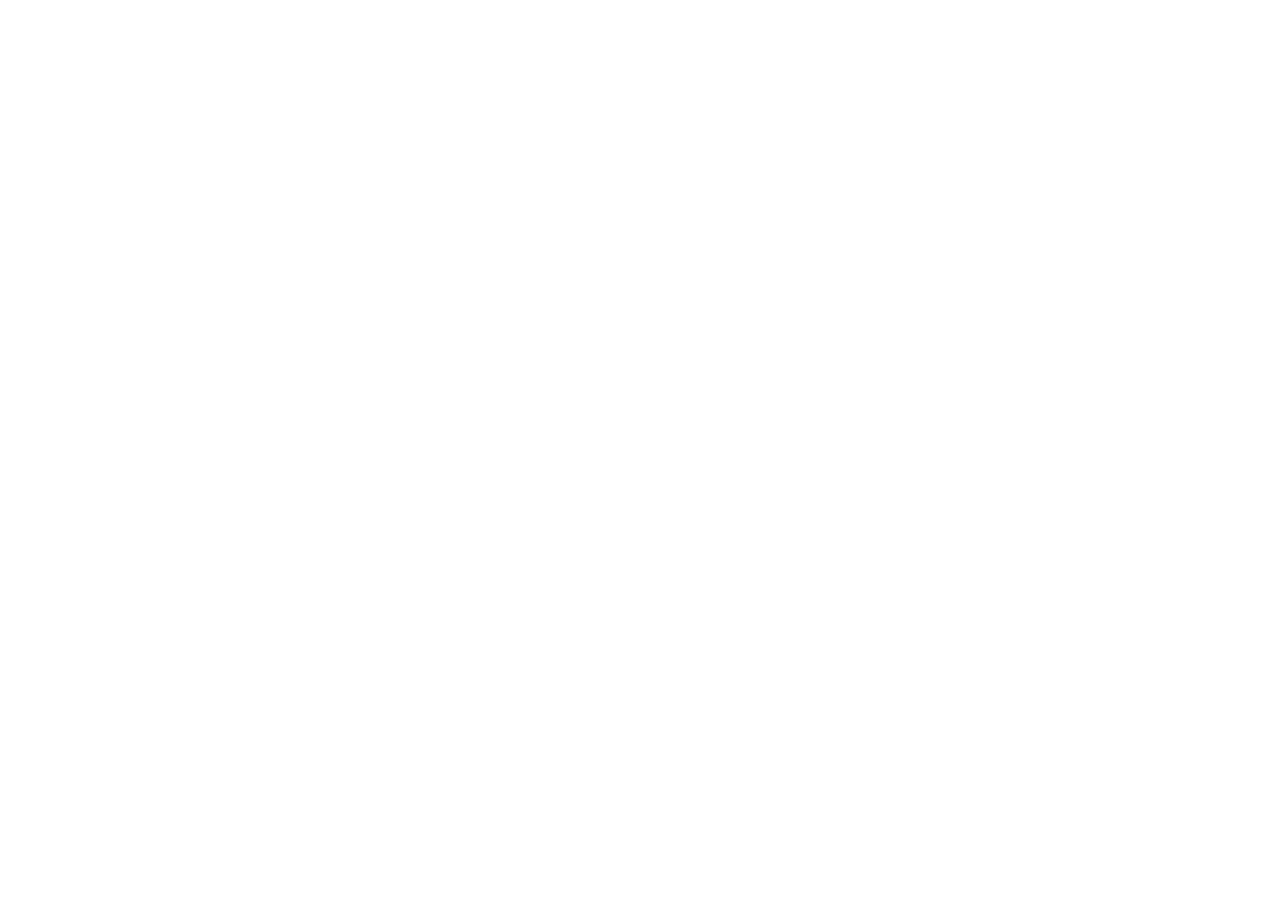
==== index.html @ c2a3691d "initial commit" ====
<!DOCTYPE html>
<html>
<head>
    <meta charset="UTF-8" />
    <title>Hello World</title>

    <!-- Для работы React -->
    <script src="https://cdnjs.cloudflare.com/ajax/libs/react/16.6.3/umd/react.development.js"></script>
    <script src="https://cdnjs.cloudflare.com/ajax/libs/react-dom/16.6.3/umd/react-dom.development.js"></script>

    <!-- Для работы JSX -->
    <script src="https://cdnjs.cloudflare.com/ajax/libs/babel-standalone/6.26.0/babel.js"></script>
</head>
<body>
<div id="root"></div>

<!-- Компонент List Item -->
<script type="text/babel" src="scripts/list-item.jsx">
    import ListItem
</script>
<!-- Компонент List -->
<script type="text/babel" src="scripts/list.jsx">
    import List
</script>
<!-- Компонент Header -->
<script type="text/babel" src="scripts/header.jsx">
    import Header
</script>
<!-- Компонент Wrapper -->
<script type="text/babel" src="scripts/wrapper.jsx">
    import Wrapper
</script>
<!-- React приложение -->
<script type="text/babel" src="scripts/app.jsx"></script>
</body>
</html>
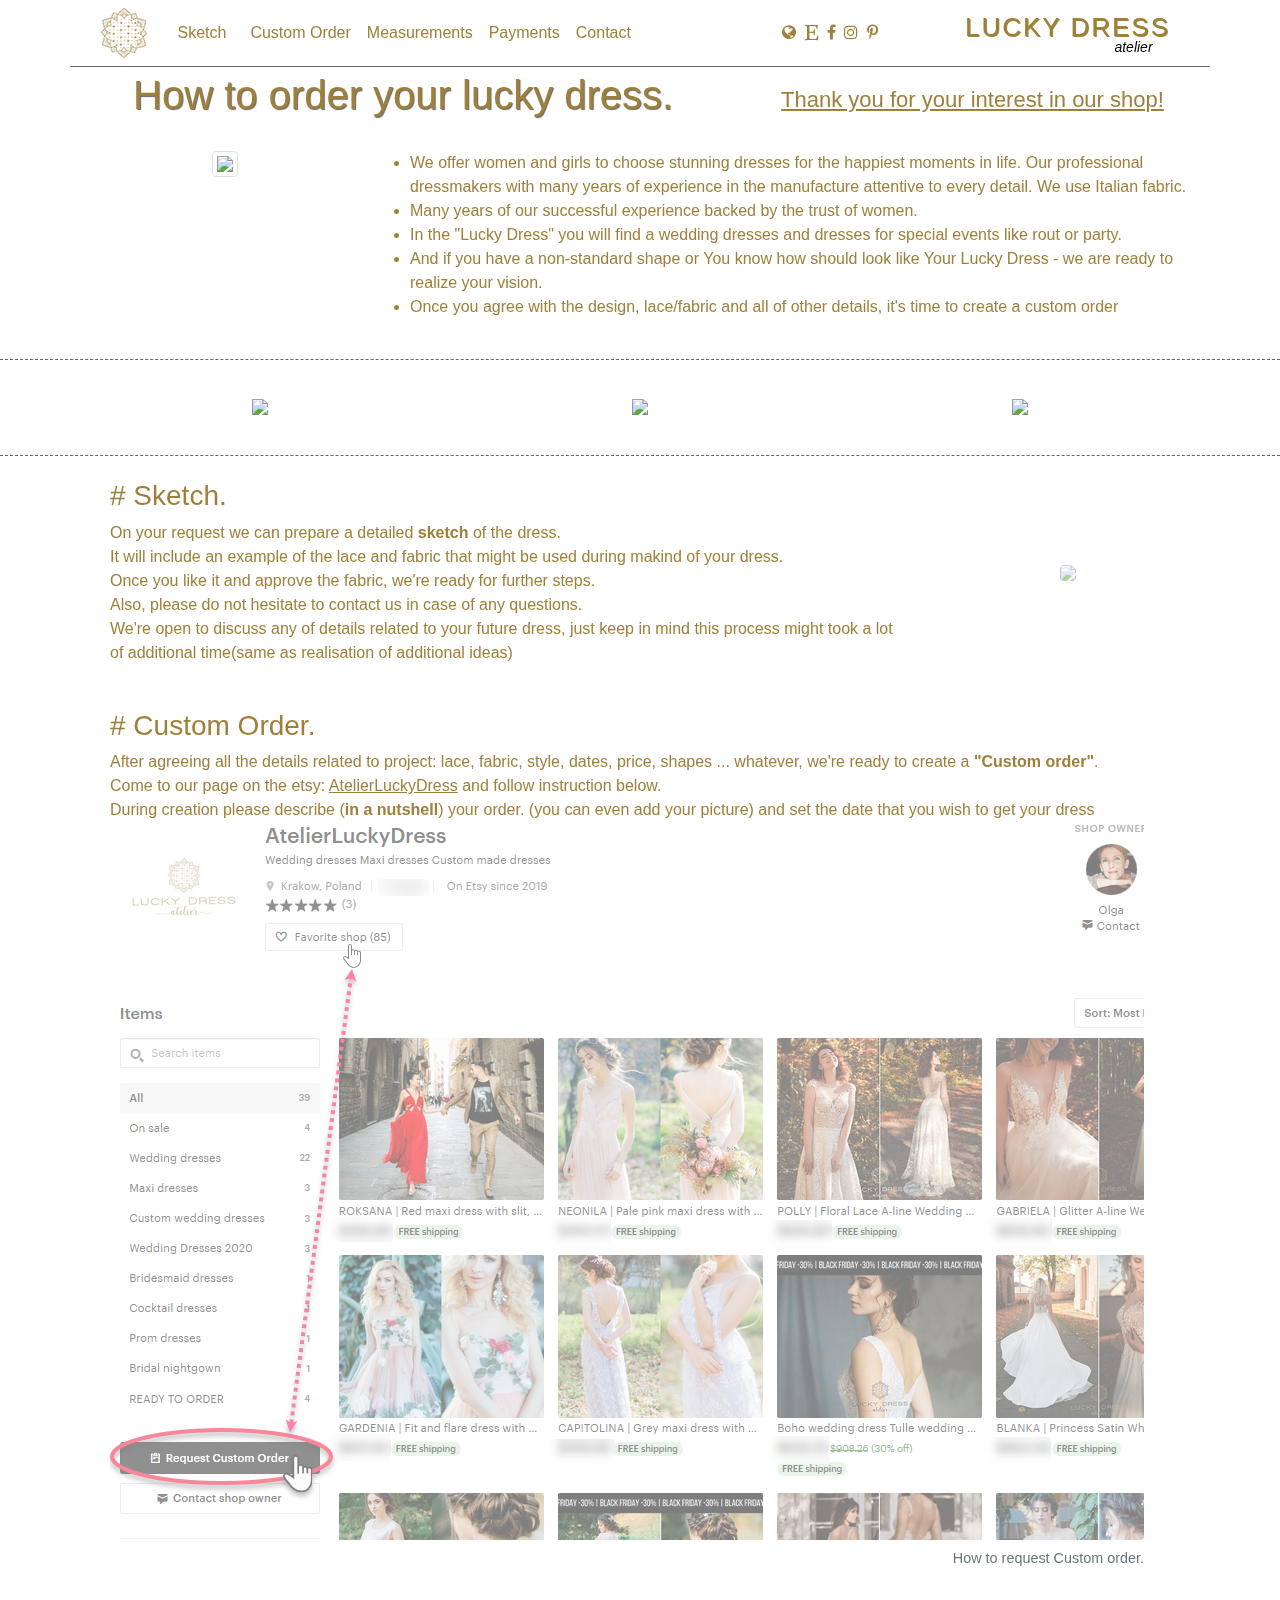
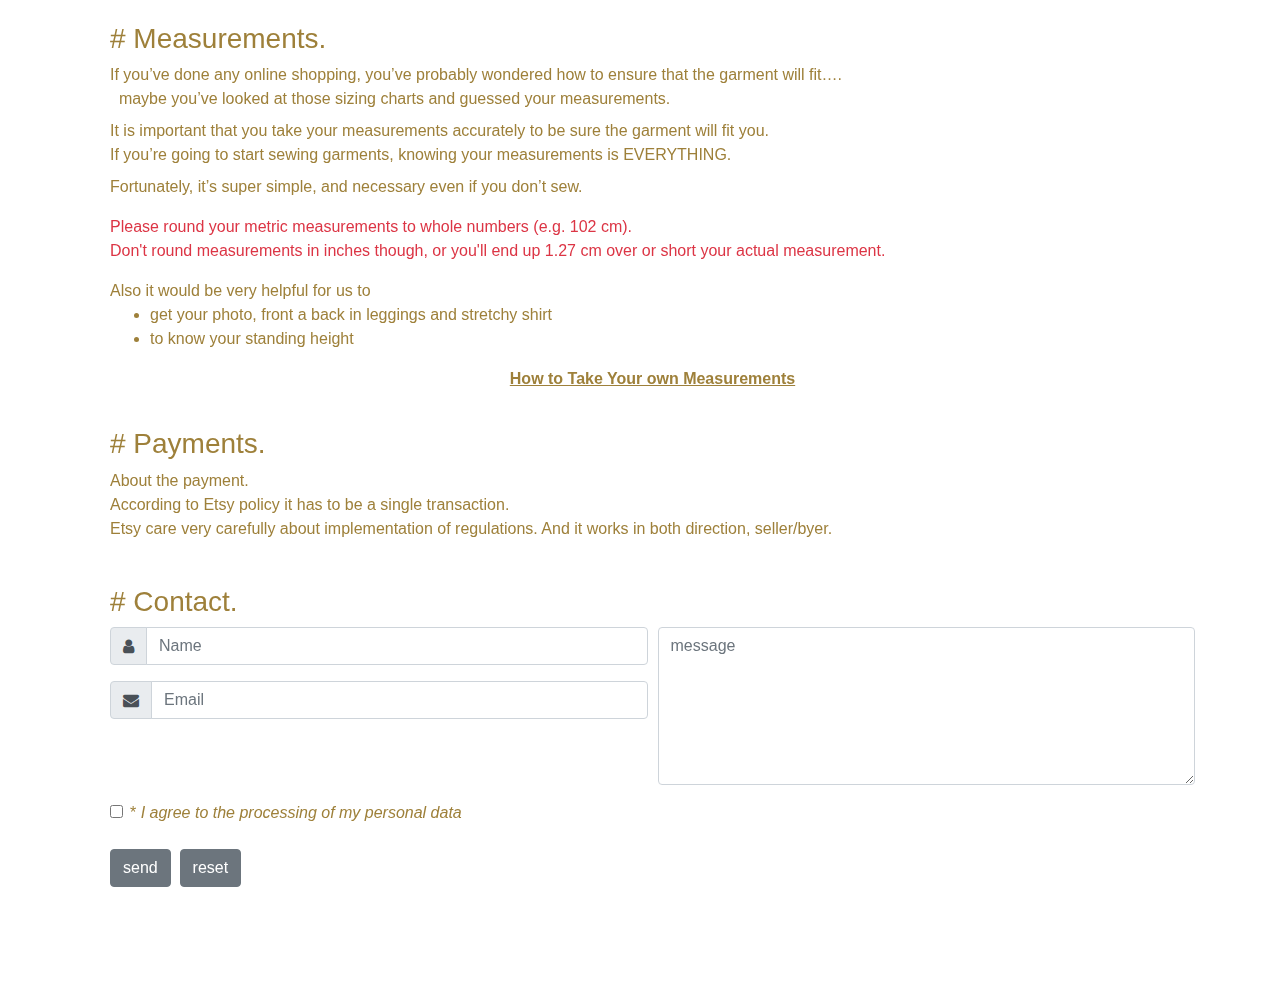
==== commit 5a21399c: "finished version, ready to be adaptive" ====
--- a/index.html
+++ b/index.html
@@ -1,36 +1,239 @@
-<!DOCTYPE html>
-<html>
+<!doctype html>
+<html lang="en">
 <head>
-    <meta charset="UTF-8" />
-    <title>Hello World</title>
-
-    <!-- Для работы React -->
-    <script src="https://cdnjs.cloudflare.com/ajax/libs/react/16.6.3/umd/react.development.js"></script>
-    <script src="https://cdnjs.cloudflare.com/ajax/libs/react-dom/16.6.3/umd/react-dom.development.js"></script>
-
-    <!-- Для работы JSX -->
-    <script src="https://cdnjs.cloudflare.com/ajax/libs/babel-standalone/6.26.0/babel.js"></script>
+    <!-- Required meta tags -->
+    <meta charset="utf-8">
+    <meta name="x-ua-compatible" content="IE=edge,chrome=1" http_equiv="X-UA-Compatible">
+    <meta name="viewport" content="width=device-width, initial-scale=1, shrink-to-fit=no">
+    <meta name="msapplication-tap-highlight" content="no">
+
+    <meta name="keywords" content=""/>
+    <meta name="description" content=""/>
+    <meta name="robots" content="index"/>
+    <meta name="author" content="Yukai">
+    <meta property="fb:app_id" content="453526095028535" />
+    <meta property="og:url" content="https://lucky-dress.eu" />
+    <meta property="og:type" content="website" />
+    <meta property="article:author" content="Lucky DRESS" />
+    <meta property="article:publisher" content="https://www.facebook.com/luckydresskrakow/" />
+    <meta property="og:title" content="Lucky DRESS - Atelier" />
+    <meta property="og:description" content="Wedding, evening and cocktail dresses" />
+    <meta property="og:image" content="http://www.luckydress.eu/i/aboutus03.jpg" />
+    <meta property="og:image:secure_url" content="http://www.luckydress.eu/i/aboutus03.jpg" />
+    <meta property="og:image:type" content="image/jpeg" />
+    <meta property="og:image:width" content="600" />
+    <meta property="og:image:height" content="361" />
+    <meta property="og:locale" content="en_GB" />
+    <meta property="og:locale:alternate" content="pl_PL" />
+    <meta property="og:site_name" content="Fashion" />
+    <meta itemprop="name" content="Lucky DRESS - Atelier" />
+    <meta itemprop="description" content="Wedding, evening and cocktail dresses" />
+    <meta itemprop="image" content="http://www.luckydress.eu/i/aboutus03.jpg" />
+
+    <!-- Bootstrap CSS -->
+    <link href="/css/font-awesome.min.css" rel="stylesheet" type="text/css">
+    <link rel="stylesheet" href="/css/bootstrap.min.css">
+    <link rel="stylesheet" href="/css/custom.css">
+    <link rel="stylesheet" href="/css/animate.css">
+    <title>Lucky DRESS four steps to order</title>
 </head>
+
 <body>
-<div id="root"></div>
-
-<!-- Компонент List Item -->
-<script type="text/babel" src="scripts/list-item.jsx">
-    import ListItem
-</script>
-<!-- Компонент List -->
-<script type="text/babel" src="scripts/list.jsx">
-    import List
-</script>
-<!-- Компонент Header -->
-<script type="text/babel" src="scripts/header.jsx">
-    import Header
-</script>
-<!-- Компонент Wrapper -->
-<script type="text/babel" src="scripts/wrapper.jsx">
-    import Wrapper
-</script>
-<!-- React приложение -->
-<script type="text/babel" src="scripts/app.jsx"></script>
+
+<div class="container">
+
+  <div class="row menu-border myhdr">
+    <div class="col-md-7 col-sm-12 text-left">
+      <nav class="navbar navbar-expand-lg navbar-light font-weight-bold navbar-expand-sm">
+      <button class="navbar-toggler" type="button" data-toggle="collapse" data-target="#navbarNavAltMarkup" aria-controls="nav-content" aria-expanded="false" aria-label="Toggle navigation"><span class="navbar-toggler-icon"></span></button>
+        <div class="collapse navbar-collapse" id="navbarNavAltMarkup">
+            <img src="/i/goldLeftLogo.png" style="padding-right: 10px;" >&nbsp;
+            <div class="navbar-nav">
+              <a class="nav-item nav-link main-nav ml-2 mr-2 page-scroll" href="#sketch">Sketch</a>
+              <a class="nav-item nav-link main-nav page-scroll" href="#customOrder">Custom Order</a>
+              <a class="nav-item nav-link main-nav page-scroll" href="#Measurements">Measurements</a>
+              <a class="nav-item nav-link main-nav page-scroll" href="#Payments">Payments</a>
+              <a class="nav-item nav-link main-nav page-scroll" href="#Contact">Contact</a>
+            </div>
+        </div>
+      </nav>
+    </div>
+    <div class="col-2 d-none d-md-block align-middle text-center text-sm-center align-self-center">
+      <a title="Lucky DRESS EU Web Page" target="_blank" href="https://www.lucky-dress.eu/"><i class="fa fa-globe" aria-hidden="true"></i></a>
+      <a title="Lucky DRESS EU on Etsy" target="_blank" href="https://www.etsy.com/shop/AtelierLuckyDress"><i class="fa fa-etsy pl-1" aria-hidden="true"></i></a>
+      <a title="Lucky DRESS EU on Facebook" target="_blank" href="https://www.facebook.com/luckydresskrakow/"><i class="fa fa-facebook pl-1" aria-hidden="true"></i></a>
+      <a title="Lucky DRESS EU on Instagram" target="_blank" href="https://www.instagram.com/lucky_dress_atelier"><i class="fa fa-instagram pl-1" aria-hidden="true"></i></a>
+      <a title="Lucky DRESS EU on Pinterest" target="_blank" href="https://www.pinterest.com/ldressatelier/"><i class="fa fa-pinterest-p pl-1" aria-hidden="true"></i></i></a>
+    </div>
+    <div class="col-3 d-none d-md-block align-middle text-center text-sm-center align-self-center ">
+      <div class="main-logo">LUCKY DRESS</div> <div class="main-logo-small">atelier</div>
+    </div>
+  </div>
+
+  <div class="row cntn mt-1 pb-4">
+    <div class="col-7"><h1 class="pl-5 animated bounceInLeft shadow-effect main-fnt main-headers brand-heading">How to order your lucky dress.</h1></div>
+    <div class="col-5 text-center d-none d-sm-block align-top d-flex align-self-center">
+      <div class="main-headers thanks">Thank you for your interest in our shop!</div>
+    </div>
+  </div>
+
+  <div class="row cntn">
+    <div class="col-3 text-center about">
+      <img class="rounded img-fluid img-thumbnail" src="/i/aboutus01.jpg">
+    </div>
+    <div class="col-9 main-fnt main-fnt-size d-flex align-self-center">
+      <ul class="animated bounceInRight">
+        <li>We offer women and girls to choose stunning dresses for the happiest moments in life. Our professional dressmakers with many years of experience in the manufacture attentive to every detail. We use Italian fabric.</li>
+        <li>Many years of our successful experience backed by the trust of women.</li>
+        <li>In the "Lucky Dress" you will find a wedding dresses and dresses for special events like rout or party.</li>
+        <li>And if you have a non-standard shape or You know how should look like Your Lucky Dress - we are ready to realize your vision.</li>
+        <li>Once you agree with the design, lace/fabric and all of other details, it's time to create a custom order </li>
+      </ul>
+    </div>
+  </div>
+  <div class="row cntn"><div class="full-width-div brdr-cntr">&nbsp;</div></div>
+
+  <div class="row cntn text-center pt-5">
+    <div class="col-4"><img class="img-fluid rounded pt-3 pb-3" src="/i/first.jpg" height="190"></div>
+    <div class="col-4"><img class="img-fluid rounded pt-3 pb-3" src="/i/second.jpg" height="190"></div>
+    <div class="col-4"><img class="img-fluid rounded pt-3 pb-3" src="/i/third.jpg" height="190"></div>
+  </div>
+
+  <div class="row cntn"><div class="full-width-div brdr-cntr">&nbsp;</div></div>
+
+  <div class="row mb-1 pb-4 cntn pt-5" id="sketch">
+    <div class="col-9 main-fnt main-fnt-size about">
+      <h3 class="main-headers"># Sketch.</h3>
+      <div>On your request we can prepare a detailed <b>sketch</b> of the dress.<br>It will include an example of the lace and fabric that might be used during makind of your dress.<br>Once you like it and approve the fabric, we're ready for further steps.<br>Also, please do not hesitate to contact us in case of any questions.<br>We're open to discuss any of details related to your future dress, just keep in mind this process might took a lot of additional time(same as realisation of additional ideas)</div>
+    </div>
+    <div class="col-3 text-center d-none d-sm-block align-top d-flex align-self-center"><img class="sketch rounded img-fluid" src="/i/fourth.jpg"></div>
+  </div>
+
+  <div class="row mb-1" id="customOrder">
+    <div class="col-12 cntn main-fnt main-fnt-size about pt-3 pb-3">
+      <h3 class="main-headers"># Custom Order.</h3>
+      <div>After agreeing all the details related to project: lace, fabric, style, dates, price, shapes ... whatever, we're ready to create a <b>"Custom order"</b>.</div>
+      <div>Come to our page on the etsy: <a style="text-decoration: underline;" target="_blank" href="https://www.etsy.com/shop/AtelierLuckyDress">AtelierLuckyDress</a> and follow instruction below.</div>
+      <div>During creation please describe (<b>in a nutshell</b>) your order. (you can even add your picture) and set the date that you wish to get your dress </div>
+      <figure class="figure">
+        <img src="/i/customorder.png" class="figure-img img-fluid rounded sketch order" alt="How to create a Custom order.">
+        <figcaption class="figure-caption text-right">How to request Custom order.</figcaption>
+      </figure>
+    </div>
+  </div>
+
+    <div class="row mb-1" id="Measurements">
+        <div class="col-12 cntn main-fnt main-fnt-size about pt-3 pb-3">
+            <h3 class="main-headers"># Measurements.</h3>
+            <div>If you’ve done any online shopping, you’ve probably wondered how to ensure that the garment will fit…. <br> &nbsp;
+              maybe you’ve looked at those sizing charts and guessed your measurements.</div>
+            <div class="pt-2">It is important that you take your measurements accurately to be sure the garment will fit you.</div>
+            <div class="pb-2">If you’re going to start sewing garments, knowing your measurements is EVERYTHING.</div>
+            <div>Fortunately, it’s super simple, and necessary even if you don’t sew.</div>
+            <p class="text-danger mt-3">
+              Please round your metric measurements to whole numbers (e.g. 102 cm).<br>
+              Don't round measurements in inches though, or you'll end up 1.27 cm over or short your actual measurement.
+            </p>
+            <div>Also it would be very helpful for us to
+              <ul>
+                <li>get your photo, front a back in leggings and stretchy shirt</li>
+                <li>to know your standing height</li>
+              </ul>
+            </div>
+            <div class="text-center"> <a style="text-decoration: underline; font-weight: 700;" target="_blank" href="/i/How-to-take-the-measure.pdf">How to Take Your own Measurements</a> </div>
+            <!-- <div><iframe src="/i/How-to-take-the-measure.pdf" style="width:100%; height:300px;"></iframe></div> -->
+            
+        </div>
+    </div>
+
+    <div class="row mb-1" id="Payments">
+        <div class="col-12 cntn main-fnt main-fnt-size about pt-3 pb-3">
+            <h3 class="main-headers"># Payments.</h3>
+            <div>About the payment. <br>According to Etsy policy it has to be a single transaction.</div>
+            <div>Etsy care very carefully about implementation of regulations. And it works in both direction, seller/byer.</div>
+        </div>
+    </div>
+
+    <div class="row" id="Contact">
+        <div class="col-12 cntn main-fnt main-fnt-size about pt-4">
+            <h3 class="main-headers"># Contact.</h3>
+        </div>
+    </div>
+
+    <div class="row">
+        <div class="col-12 cntn main-fnt main-fnt-size about pb-5 mb-4" id="form-div">
+            <form role="form" id="contactForm" class="animated shake needs-validation">
+                <div class="form-row">
+                    <div class="col-6">
+                        <div class="form-group">
+                            <div class="input-group">
+                                <div class="input-group-prepend"><div class="input-group-text"><span class="fa fa-user"></div></div>
+                                <input type="text" class="form-control" name="name" id="name" placeholder="Name" required />
+                            </div>
+                        </div>
+
+                        <div class="form-group">
+                            <div class="input-group">
+                                <div class="input-group-prepend"><div class="input-group-text"><span class="fa fa-envelope"></span></div></div>
+                                <input type="email" class="form-control" name="email" id="email" placeholder="Email" required="required"/>
+                            </div>
+                        </div>
+                    </div>
+                    <div class="col-6">
+                        <div class="form-group">
+                            <textarea name="message" id="message" class="form-control" rows="6" cols="25" required="required" placeholder="message"></textarea>
+                        </div>
+                    </div>
+                </div>
+                <div class="form-group pb-2">
+                    <div class="form-check">
+                        <input class="form-check-input" type="checkbox" name="agree" id="agree" required="required" >
+                        <label class="form-check-label text-left" for="agree">
+                            * <i>I agree to the processing of my personal data</i>
+                        </label>
+                    </div>
+                </div>
+                <div class="form-row">
+                    <div class="col-12 form-group">
+                        <div class="clearfix">
+                            <button type="submit" id="form-submit" class="btn btn-secondary contact-button float-left"> send </button>
+                            &nbsp; <button type="reset" value="reset" accesskey="r" id="form-reset" class="btn btn-secondary contact-button" onclick="formReset()"> reset </button>
+                            <div id="msgSubmit" class="float-lg-right hidden"></div>
+                        </div>
+                    </div>
+                </div>
+            </form>
+            <div id="loader" class="text-center align-middle align-self-center">
+                <i class="fa fa-spinner fa-spin fa-3x fa-fw"></i>
+                <span class="sr-only">...loading...</span>
+            </div>
+        </div>
+    </div>
+
+</div>
+
+<!-- Footer -->
+<footer class="bg-black small text-center text-white-50">
+    <div class="container main-fnt">Copyright &copy; Yukai, 2020</div>
+</footer>
+
+<a id="back-to-top"
+   href="#"
+   class="btn btn-outline-secondary btn-sm back-to-top"
+   role="button" title="TOP"
+   data-toggle="tooltip" data-placement="left">
+    <span class="fa fa-chevron-up"></span>
+</a>
+
+<!-- Bootstrap core JavaScript -->
+<script src="/js/popper.min.js"></script>
+
+<!-- Plugin JavaScript -->
+<script src="/js/jquery-3.3.1.min.js"></script>
+<script src="/js/jquery.easing.min.js"></script>
+<script src="/js/bootstrap.min.js"></script>
+
+<script src="/js/some.js"></script>
+
 </body>
 </html>
--- a/css/custom.css
+++ b/css/custom.css
@@ -0,0 +1,81 @@
+
+body { 
+    width: 100%; height: 100%; 
+    color: #9e803a !important;
+    font-family: "Helvetica Neue",Arial,"Noto Sans",sans-serif,"Apple Color Emoji","Segoe UI Emoji","Segoe UI Symbol","Noto Color Emoji";
+}
+a {     font-family: "Helvetica Neue",Arial,"Noto Sans",sans-serif,"Apple Color Emoji","Segoe UI Emoji","Segoe UI Symbol","Noto Color Emoji"; 
+    color: #9e803a !important 
+}
+body::after {
+  /*background: url('/i/bloom-1836315_1920.jpg') white;*/
+  background: url('/i/main-bg.jpg') white;
+  content: "";
+  opacity: 0.6;
+  position: fixed;
+  top: 0;
+  bottom: 0;
+  right: 0;
+  left: 0;
+  z-index: -1;
+  width:auto;
+  height: 100%;
+}
+
+.main-nav { text-decoration: none; font-weight: normal; }
+.main-nav:hover { text-decoration: underline; }
+.brdr              { border: #0b2e13 dot-dash 2px !important}
+.brdr-cntr         { border-bottom: #666666 dashed 1px }
+.menu-border       { border-bottom: #696969 double 1px }
+.thanks            { font-size: 22px; text-decoration: underline; }
+.main-fnt          { text-decoration: none; font-weight: normal; font-style: normal; 
+                        font-family: "Helvetica Neue",Arial,"Noto Sans",sans-serif,"Apple Color Emoji","Segoe UI Emoji","Segoe UI Symbol","Noto Color Emoji";  
+                    }
+.shadow-effect     { text-shadow: 1px 1px 1px #666666; }
+.stroke-effect     {  -webkit-text-stroke: 1px wheat; }
+.main-logo         { font-size: 26px; letter-spacing: 2px; text-shadow: 1px 1px #a58337; }
+.main-logo-small   { font-size: 14px; text-shadow: none !important; color: #000000; margin: -10px 0 0 132px ; font-style: italic; }
+.main-glow         { -moz-text-shadow:0 0 10px #9e803a; -webkit-text-shadow:0 0 10px #9e803a; text-shadow:0 0 10px #9e803a; }
+.main-neon         { color: #9e803a; text-shadow:0 0 5px #fff,0 0 10px #fff,0 0 20px #fff,0 0 40px #0ff,0 0 80px #0ff,0 0 90px #0ff,0 0 100px #0ff,0 0 150px #0ff; }
+#loader { display: none; height: 300px; padding-top: 7% }
+/* .brand-heading     { letter-spacing: 1px; } */
+.about             { padding-left: 40px }
+.contact           { vertical-align: middle !important; }
+.myhdr {
+    /* Fallback for web browsers that doesn't support RGBa */
+    background: rgb(255, 255, 255);
+    /* RGBa with 0.6 opacity */
+    /* background: rgba(255, 255, 255, 0.6); */
+}
+.cntn {
+    /* Fallback for web browsers that doesn't support RGBa */
+    background: rgb(255, 255, 255);
+    /* RGBa with 0.6 opacity */
+    background: rgba(255, 255, 255, 0.6);
+}
+
+.full-width-div {
+    position: absolute;
+    width: 100%;
+    left: 0;
+    z-index: 4;
+}
+
+img.sketch {
+    opacity: 0.5;
+    filter: alpha(opacity=50); /* For IE8 and earlier */
+}
+
+img.order:hover {
+    opacity: 1;
+    filter: none
+}
+
+
+.back-to-top {
+    cursor: pointer; position: fixed;
+    bottom: 20px;    right: 40px;
+    display:none;
+}
+
+
